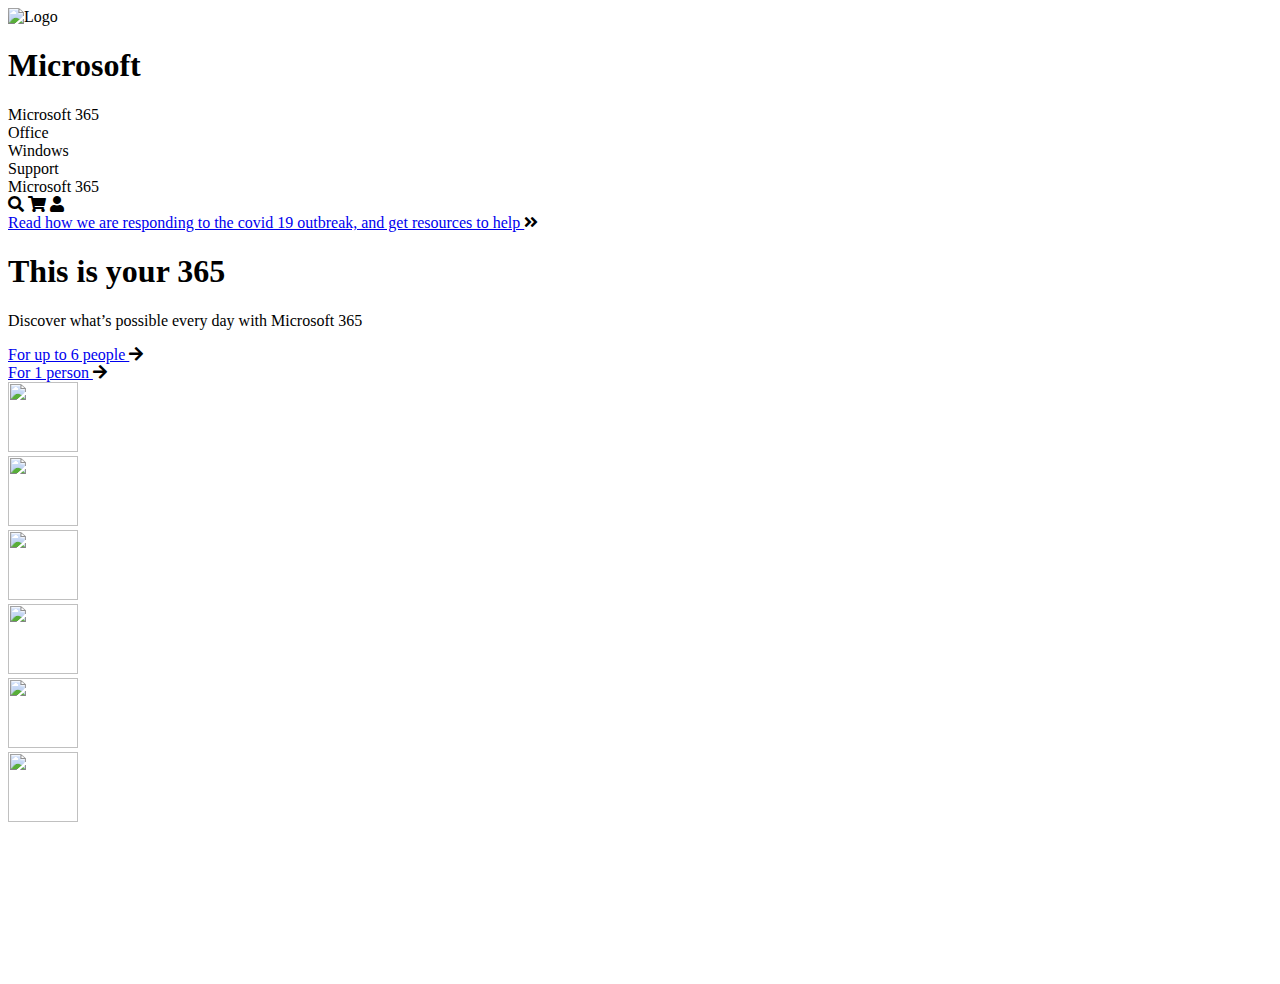
==== Microsoft Home Page/index.html @ c877ae35 "Partially Completed Ms Home Page" ====
<!DOCTYPE html>
<html lang="en">
<head>
    <meta charset="UTF-8">
    <meta name="viewport" content="width=device-width, initial-scale=1.0">
    <meta http-equiv="X-UA-Compatible" content="ie=edge">
    <link rel="stylesheet" href="https://cdnjs.cloudflare.com/ajax/libs/font-awesome/5.14.0/css/all.min.css">
    <link href="https://fonts.googleapis.com/css2?family=Roboto:wght@100;300;400;500;700&display=swap" rel="stylesheet">
    <link rel="stylesheet" href="/css/main.css">
    <title>Microsoft Web Page</title>
</head>
<body>
    <div class="webpage">
        <div class="webpage__nav-section">
            <div class="webpage__nav-section__logo">
                <div class="webpage__nav-section__logo__img">
                    <img src="/img/logo.png" alt="Logo" height="23px" width="23px">
                </div>

                <div class="webpage__nav-section__logo__text">
                    <h1>Microsoft</h1>
                </div>
            </div>
            <div class="webpage__nav-section__list webpage__nav-section__list--1">
                <li class="webpage__nav-section__list__item webpage__nav-section__list__item--1">Microsoft 365</li>
                <li class="webpage__nav-section__list__item webpage__nav-section__list__item--2">Office</li>
                <li class="webpage__nav-section__list__item webpage__nav-section__list__item--3">Windows</li>
                <li class="webpage__nav-section__list__item webpage__nav-section__list__item--4">Support</li>
            </div>

            <div class="webpage__nav-section__list webpage__nav-section__list--2">
                <li class="webpage__nav-section__list__item webpage__nav-section__list__item--1">Microsoft 365</li>
                <i class="fas fa-search webpage__nav-section__list__item webpage__nav-section__list__item--2"></i>
                <i class="fas fa-shopping-cart webpage__nav-section__list__item webpage__nav-section__list__item--3"></i>
                <i class="fas fa-user webpage__nav-section__list__item webpage__nav-section__list__item--4"></i>
            </div>
        </div> <!-- Navigation End -->

        <div class="webpage__notification">
            <a class = "webpage__notifation__link" href="#">
                Read how we are responding to the covid 19 outbreak, 
                and get resources to help
            </a>
            <i class="fas fa-angle-double-right webpage__notification__icon"></i>
        </div> <!-- Notification Section -->


        <div class="webpage__main-section">
            <div class="webpage__main-section__text">
                <div class="webpage__main-section__text__wrapper">
                    <h1 class = "webpage__main-section__text__wrapper__primary-heading">
                        This is your 365
                    </h1>
                    <p class = "webpage__main-section__text__wrapper__secondary-heading">
                        Discover what’s possible every day with Microsoft 365
                    </p>

                    <div class="webpage__main-section__text__wrapper__btns">
                        <div class="webpage__main-section__text__wrapper__btns__btn-wrapper  webpage__main-section__text__wrapper__btns__btn-wrapper--black">
                            <a href="#" class="webpage__main-section__text__wrapper__btns__btn-wrapper__btn webpage__main-section__text__wrapper__btns__btn-wrapper__btn--black">
                                For up to 6 people
                            </a>
                            <i class="fas fa-arrow-right webpage__main-section__text__wrapper__btns__btn-wrapper__icon webpage__main-section__text__wrapper__btns__btn-wrapper__icon--black"></i>
                        </div>

                        <div class="webpage__main-section__text__wrapper__btns__btn-wrapper  webpage__main-section__text__wrapper__btns__btn-wrapper--white">
                            <a href="#" class="webpage__main-section__text__wrapper__btns__btn-wrapper__btn webpage__main-section__text__wrapper__btns__btn-wrapper__btn--white">
                                For 1 person
                            </a>
                            <i class="fas fa-arrow-right webpage__main-section__text__wrapper__btns__btn-wrapper__icon webpage__main-section__text__wrapper__btns__btn-wrapper__icon--white"></i>
                        </div> 
                    </div>
                </div>
            </div>
            <div class="webpage__main-section__img">
                <div class="webpage__main-section__img__container">
                    
                    <div class="webpage__main-section__img__container__wrapper">
                        <img src="/img/word.png" height="70px" width="70px" alt="" class="webpage__main-section__img__container__wrapper__icon">
                    </div>
                                   
                    <div class="webpage__main-section__img__container__wrapper">
                        <img src="/img/powerpoint.png" height="70px" width="70px" alt="" class="webpage__main-section__img__container__wrapper__icon">
                    </div>
                    
                    
                    <div class="webpage__main-section__img__container__wrapper">
                        <img src="/img/excel.png" height="70px" width="70px" alt="" class="webpage__main-section__img__container__wrapper__icon">
    
                    </div>
                                    
                    <div class="webpage__main-section__img__container__wrapper">
                        <img src="/img/onenote.png" height="70px" width="70px" alt="" class="webpage__main-section__img__container__wrapper__icon">
  
                    </div>
                                      
                    <div class="webpage__main-section__img__container__wrapper">
                        <img src="/img/outlook.png" height="70px" width="70px" alt="" class="webpage__main-section__img__container__wrapper__icon">
  
                    </div>
                                      
                    <div class="webpage__main-section__img__container__wrapper">
                        <img src="/img/onedrive.png" height="70px" width="70px" alt="" class="webpage__main-section__img__container__wrapper__icon">
                    </div>                   
                </div>
            </div>
        </div>  <!-- Main-section  -->


        <div class="webpage__card-section">
            <div class="webpage__card-section__card webpage__card-section__card--1">
                <img src="" alt="" class="webpage__card-section__card__img">
                <h1 class="webpage__card-section__card__primary-heading"></h1>
                <p class="webpage__card-section__card__primary-heading"></p>
            </div>
            <div class="webpage__card-section__card webpage__card-section__card--2">
                <img src="" alt="" class="webpage__card-section__card__img">
                <h1 class="webpage__card-section__card__primary-heading"></h1>
                <p class="webpage__card-section__card__primary-heading"></p>
            </div>
            <div class="webpage__card-section__card webpage__card-section__card--3">
                <img src="" alt="" class="webpage__card-section__card__img">
                <h1 class="webpage__card-section__card__primary-heading"></h1>
                <p class="webpage__card-section__card__primary-heading"></p>
            </div>
            <div class="webpage__card-section__card webpage__card-section__card--4">
                <img src="" alt="" class="webpage__card-section__card__img">
                <h1 class="webpage__card-section__card__primary-heading"></h1>
                <p class="webpage__card-section__card__primary-heading"></p>
            </div>            
        </div>



    </div>  <!-- Web Page Ending -->
</body>
</html>
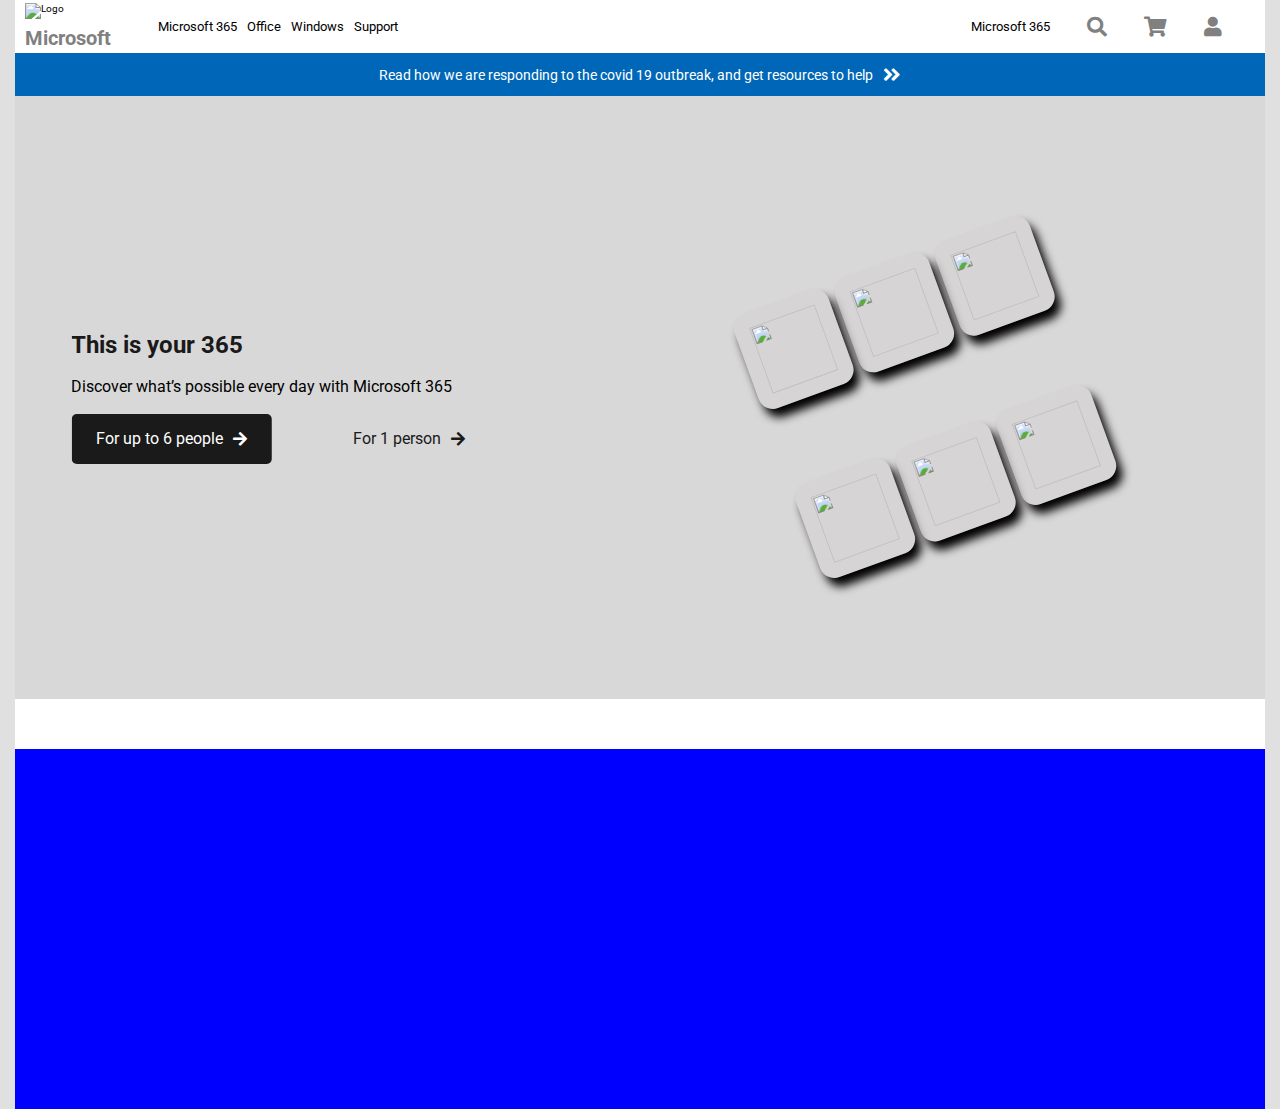
==== commit 15c3b4bf: "Properly Included CSS File" ====
--- a/Microsoft Home Page/index.html
+++ b/Microsoft Home Page/index.html
@@ -6,7 +6,7 @@
     <meta http-equiv="X-UA-Compatible" content="ie=edge">
     <link rel="stylesheet" href="https://cdnjs.cloudflare.com/ajax/libs/font-awesome/5.14.0/css/all.min.css">
     <link href="https://fonts.googleapis.com/css2?family=Roboto:wght@100;300;400;500;700&display=swap" rel="stylesheet">
-    <link rel="stylesheet" href="/css/main.css">
+    <link rel="stylesheet" href="./css/main.css">
     <title>Microsoft Web Page</title>
 </head>
 <body>
--- a/Microsoft Home Page/css/main.css
+++ b/Microsoft Home Page/css/main.css
@@ -0,0 +1,322 @@
+* {
+  padding: 0;
+  margin: 0;
+  -webkit-box-sizing: border-box;
+          box-sizing: border-box;
+}
+
+html {
+  font-size: 62.5%;
+}
+
+body {
+  color: black;
+  background: rgba(128, 128, 128, 0.246);
+  font-family: 'Roboto', sans-serif;
+}
+
+.fas {
+  font-size: 2rem;
+  color: grey;
+}
+
+.webpage {
+  width: 1250px;
+  margin: 0 auto;
+  min-height: 100vh;
+  background: white;
+}
+
+.webpage__nav-section {
+  display: -webkit-box;
+  display: -ms-flexbox;
+  display: flex;
+  -ms-flex-wrap: wrap;
+      flex-wrap: wrap;
+  height: 5.3rem;
+  padding: 0 1rem;
+}
+
+.webpage__nav-section__logo {
+  -webkit-box-flex: 10%;
+      -ms-flex: 10%;
+          flex: 10%;
+  display: -webkit-box;
+  display: -ms-flexbox;
+  display: flex;
+  -ms-flex-wrap: wrap;
+      flex-wrap: wrap;
+  -webkit-box-pack: start;
+      -ms-flex-pack: start;
+          justify-content: flex-start;
+  -webkit-box-align: center;
+      -ms-flex-align: center;
+          align-items: center;
+}
+
+.webpage__nav-section__logo__img {
+  margin-right: 0.5rem;
+}
+
+.webpage__nav-section__logo__text {
+  color: grey;
+  font-weight: lighter;
+}
+
+.webpage__nav-section__list {
+  display: -webkit-box;
+  display: -ms-flexbox;
+  display: flex;
+  list-style-type: none;
+  font-size: 1.3rem;
+  -webkit-box-align: center;
+      -ms-flex-align: center;
+          align-items: center;
+}
+
+.webpage__nav-section__list__item {
+  margin-right: 1rem;
+}
+
+.webpage__nav-section__list__item:hover {
+  cursor: pointer;
+  border-bottom: 3px solid black;
+  -webkit-transition: all 0.1s ease-in-out;
+  transition: all 0.1s ease-in-out;
+}
+
+.webpage__nav-section__list--1 {
+  padding: 0 1rem;
+  -webkit-box-flex: 65%;
+      -ms-flex: 65%;
+          flex: 65%;
+}
+
+.webpage__nav-section__list--2 {
+  padding: 0 1rem;
+  -webkit-box-flex: 25%;
+      -ms-flex: 25%;
+          flex: 25%;
+  -ms-flex-pack: distribute;
+      justify-content: space-around;
+}
+
+.webpage__notification {
+  height: 4.3rem;
+  background: #0067B8;
+  display: -webkit-box;
+  display: -ms-flexbox;
+  display: flex;
+  -webkit-box-pack: center;
+      -ms-flex-pack: center;
+          justify-content: center;
+  -webkit-box-align: center;
+      -ms-flex-align: center;
+          align-items: center;
+  font-size: 1.4rem;
+}
+
+.webpage__notification__icon {
+  color: white;
+}
+
+.webpage__main-section {
+  background: rgba(128, 128, 128, 0.304);
+  height: 67vh;
+  display: -webkit-box;
+  display: -ms-flexbox;
+  display: flex;
+  -ms-flex-wrap: wrap;
+      flex-wrap: wrap;
+  margin-bottom: 5rem;
+}
+
+.webpage__main-section__text {
+  -webkit-box-flex: 50%;
+      -ms-flex: 50%;
+          flex: 50%;
+  position: relative;
+}
+
+.webpage__main-section__text__wrapper {
+  display: -webkit-box;
+  display: -ms-flexbox;
+  display: flex;
+  -webkit-box-orient: vertical;
+  -webkit-box-direction: normal;
+      -ms-flex-direction: column;
+          flex-direction: column;
+  -ms-flex-pack: distribute;
+      justify-content: space-around;
+  -ms-flex-wrap: wrap;
+      flex-wrap: wrap;
+  overflow: hidden;
+  position: absolute;
+  top: 50%;
+  left: 30%;
+  -webkit-transform: translate(-30%, -50%);
+          transform: translate(-30%, -50%);
+  height: 15rem;
+  width: 70%;
+}
+
+.webpage__main-section__text__wrapper__primary-heading {
+  font-size: 2.4rem;
+  color: #1A1A1A;
+}
+
+.webpage__main-section__text__wrapper__secondary-heading {
+  font-size: 1.6rem;
+  font-weight: 400;
+}
+
+.webpage__main-section__text__wrapper__btns {
+  display: -webkit-box;
+  display: -ms-flexbox;
+  display: flex;
+  -ms-flex-wrap: wrap;
+      flex-wrap: wrap;
+  width: 100%;
+  height: 5rem;
+  -webkit-box-pack: justify;
+      -ms-flex-pack: justify;
+          justify-content: space-between;
+  -webkit-box-align: center;
+      -ms-flex-align: center;
+          align-items: center;
+  font-size: 1.6rem;
+}
+
+.webpage__main-section__text__wrapper__btns__btn-wrapper {
+  background: #1A1A1A;
+  height: 100%;
+  width: 20rem;
+  display: -webkit-box;
+  display: -ms-flexbox;
+  display: flex;
+  -ms-flex-wrap: wrap;
+      flex-wrap: wrap;
+  -webkit-box-pack: center;
+      -ms-flex-pack: center;
+          justify-content: center;
+  -webkit-box-align: center;
+      -ms-flex-align: center;
+          align-items: center;
+  border-radius: 5px;
+}
+
+.webpage__main-section__text__wrapper__btns__btn-wrapper--white {
+  background: none;
+}
+
+.webpage__main-section__text__wrapper__btns__btn-wrapper__btn {
+  -webkit-text-decoration-line: none;
+          text-decoration-line: none;
+  margin-right: 1rem;
+}
+
+.webpage__main-section__text__wrapper__btns__btn-wrapper__btn--white {
+  color: #1A1A1A;
+}
+
+.webpage__main-section__text__wrapper__btns__btn-wrapper__btn--black {
+  color: white;
+}
+
+.webpage__main-section__text__wrapper__btns__btn-wrapper__icon {
+  font-size: 1.6rem;
+}
+
+.webpage__main-section__text__wrapper__btns__btn-wrapper__icon--black {
+  color: white;
+}
+
+.webpage__main-section__text__wrapper__btns__btn-wrapper__icon--white {
+  color: #1A1A1A;
+}
+
+.webpage__main-section__text__wrapper__btns__btn-wrapper:hover .webpage__main-section__text__wrapper__btns__btn-wrapper__btn--black {
+  margin-right: 2rem;
+  -webkit-transition: all 0.2s ease-in-out;
+  transition: all 0.2s ease-in-out;
+  border-bottom: 2px solid white;
+}
+
+.webpage__main-section__text__wrapper__btns__btn-wrapper:hover .webpage__main-section__text__wrapper__btns__btn-wrapper__btn--white {
+  margin-right: 2rem;
+  -webkit-transition: all 0.2s ease-in-out;
+  transition: all 0.2s ease-in-out;
+  border-bottom: 2px solid #1A1A1A;
+}
+
+.webpage__main-section__img {
+  -webkit-box-flex: 50%;
+      -ms-flex: 50%;
+          flex: 50%;
+  position: relative;
+}
+
+.webpage__main-section__img__container {
+  position: absolute;
+  top: 20%;
+  left: 20%;
+  -webkit-transform: translate(-20%, -20%);
+          transform: translate(-20%, -20%);
+  height: 40vh;
+  width: 25vw;
+  display: -webkit-box;
+  display: -ms-flexbox;
+  display: flex;
+  -ms-flex-wrap: wrap;
+      flex-wrap: wrap;
+  -webkit-transform: rotateZ(-20deg);
+          transform: rotateZ(-20deg);
+  -ms-flex-pack: distribute;
+      justify-content: space-around;
+  -webkit-box-align: center;
+      -ms-flex-align: center;
+          align-items: center;
+}
+
+.webpage__main-section__img__container__wrapper {
+  background: rgba(207, 201, 201, 0.301);
+  height: 100px;
+  width: 100px;
+  display: -webkit-box;
+  display: -ms-flexbox;
+  display: flex;
+  -webkit-box-pack: center;
+      -ms-flex-pack: center;
+          justify-content: center;
+  -webkit-box-align: center;
+      -ms-flex-align: center;
+          align-items: center;
+  -webkit-box-shadow: 3px 10px 10px black;
+          box-shadow: 3px 10px 10px black;
+  border-radius: 15px;
+}
+
+.webpage__main-section__img__container__wrapper__icon:hover {
+  cursor: pointer;
+  -webkit-transform: scale(1.05);
+          transform: scale(1.05);
+  -webkit-transition: all 0.2s ease;
+  transition: all 0.2s ease;
+}
+
+.webpage__card-section {
+  height: 40vh;
+  background: blue;
+}
+
+.webpage__notifation__link {
+  color: white;
+  -webkit-text-decoration-line: none;
+          text-decoration-line: none;
+  margin-right: 1rem;
+}
+
+.webpage__notifation__link:hover {
+  border-bottom: 4px solid grey;
+}
+/*# sourceMappingURL=main.css.map */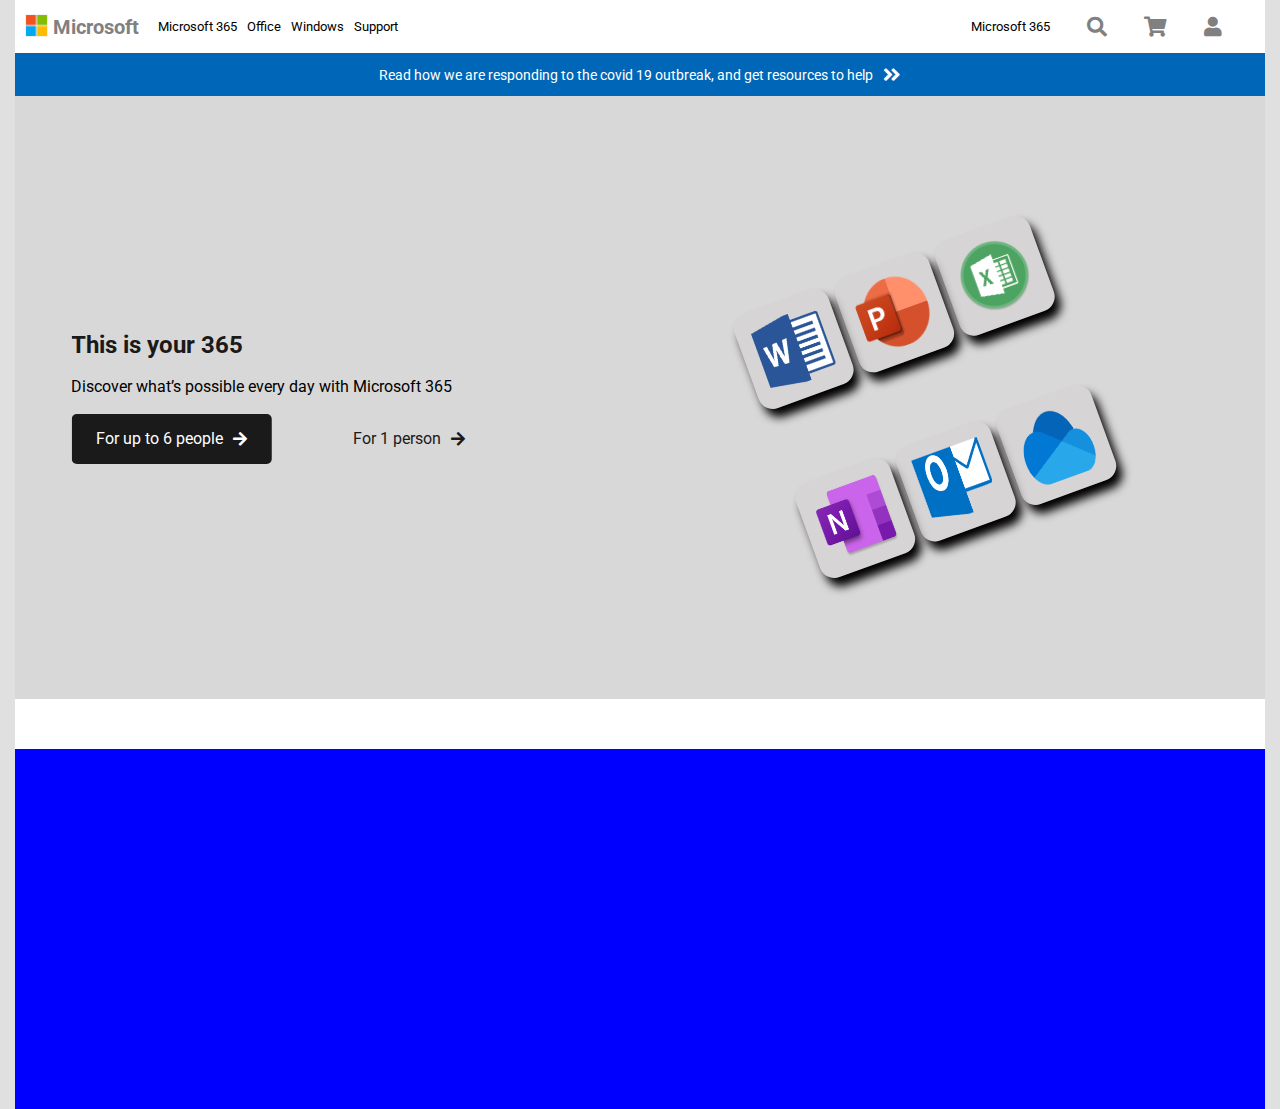
==== commit 003a22b1: "Added Images Properly" ====
--- a/Microsoft Home Page/index.html
+++ b/Microsoft Home Page/index.html
@@ -14,7 +14,7 @@
         <div class="webpage__nav-section">
             <div class="webpage__nav-section__logo">
                 <div class="webpage__nav-section__logo__img">
-                    <img src="/img/logo.png" alt="Logo" height="23px" width="23px">
+                    <img src="./img/logo.png" alt="Logo" height="23px" width="23px">
                 </div>
 
                 <div class="webpage__nav-section__logo__text">
@@ -76,31 +76,31 @@
                 <div class="webpage__main-section__img__container">
                     
                     <div class="webpage__main-section__img__container__wrapper">
-                        <img src="/img/word.png" height="70px" width="70px" alt="" class="webpage__main-section__img__container__wrapper__icon">
+                        <img src="./img/word.png" height="70px" width="70px" alt="" class="webpage__main-section__img__container__wrapper__icon">
                     </div>
                                    
                     <div class="webpage__main-section__img__container__wrapper">
-                        <img src="/img/powerpoint.png" height="70px" width="70px" alt="" class="webpage__main-section__img__container__wrapper__icon">
+                        <img src="./img/powerpoint.png" height="70px" width="70px" alt="" class="webpage__main-section__img__container__wrapper__icon">
                     </div>
                     
                     
                     <div class="webpage__main-section__img__container__wrapper">
-                        <img src="/img/excel.png" height="70px" width="70px" alt="" class="webpage__main-section__img__container__wrapper__icon">
+                        <img src="./img/excel.png" height="70px" width="70px" alt="" class="webpage__main-section__img__container__wrapper__icon">
     
                     </div>
                                     
                     <div class="webpage__main-section__img__container__wrapper">
-                        <img src="/img/onenote.png" height="70px" width="70px" alt="" class="webpage__main-section__img__container__wrapper__icon">
+                        <img src="./img/onenote.png" height="70px" width="70px" alt="" class="webpage__main-section__img__container__wrapper__icon">
   
                     </div>
                                       
                     <div class="webpage__main-section__img__container__wrapper">
-                        <img src="/img/outlook.png" height="70px" width="70px" alt="" class="webpage__main-section__img__container__wrapper__icon">
+                        <img src="./img/outlook.png" height="70px" width="70px" alt="" class="webpage__main-section__img__container__wrapper__icon">
   
                     </div>
                                       
                     <div class="webpage__main-section__img__container__wrapper">
-                        <img src="/img/onedrive.png" height="70px" width="70px" alt="" class="webpage__main-section__img__container__wrapper__icon">
+                        <img src="./img/onedrive.png" height="70px" width="70px" alt="" class="webpage__main-section__img__container__wrapper__icon">
                     </div>                   
                 </div>
             </div>
